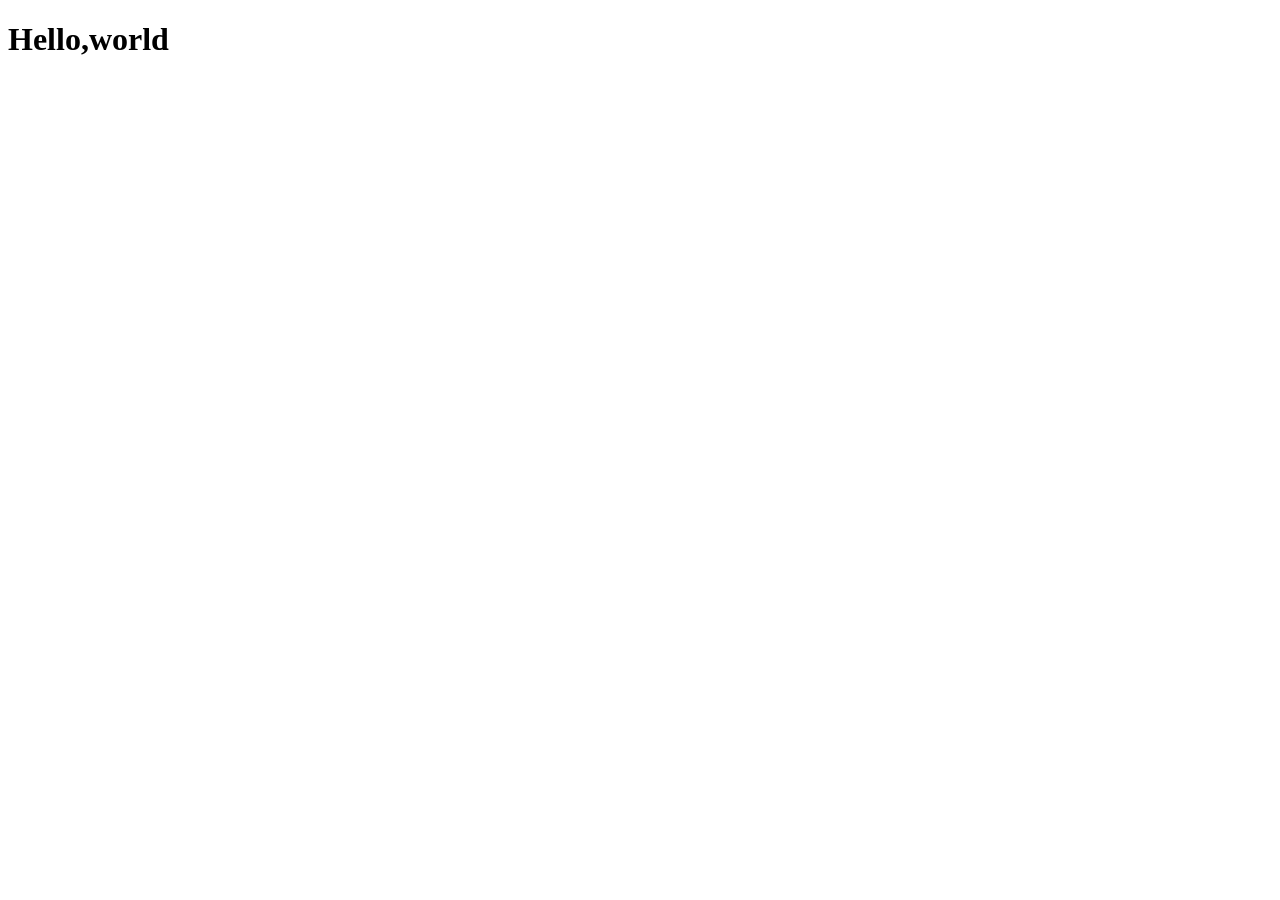
==== index.html @ 1e0f21ea "hello" ====
<!DOCTYPE html>
<html lang="pt-br">
<head>
    <meta charset="UTF-8">
    <meta name="viewport" content="width=device-width, initial-scale=1.0">
    <title>Projeto social</title>
</head>
<body>
    <h1>Hello,world</h1>
</body>
</html>
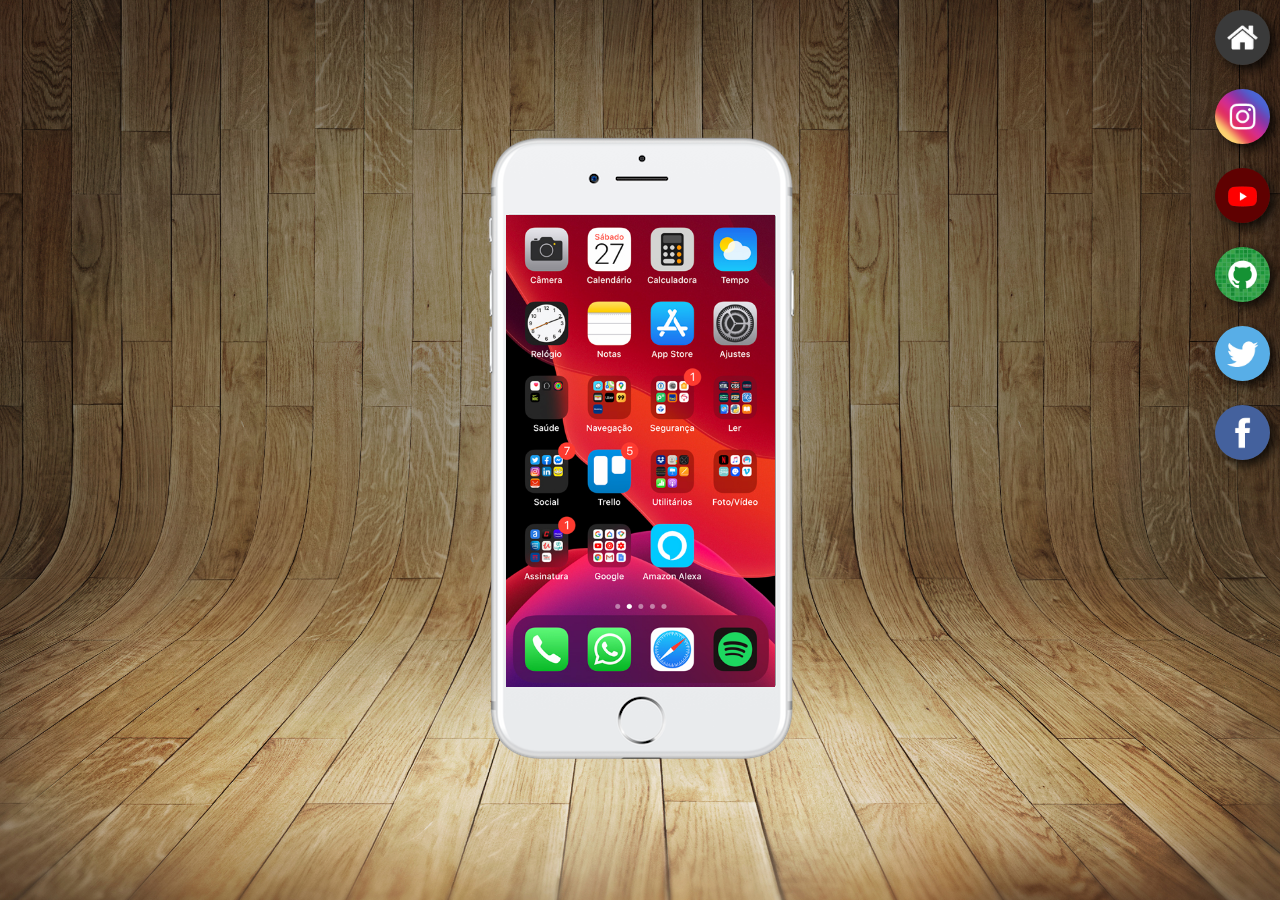
==== commit d475bdf8: "acabei" ====
--- a/index.html
+++ b/index.html
@@ -3,9 +3,23 @@
 <head>
     <meta charset="UTF-8">
     <meta name="viewport" content="width=device-width, initial-scale=1.0">
+    <link rel="shortcut icon" href="imagens/favicon.ico" type="image/x-icon">
+    <link rel="stylesheet" href="estilos/style.css">
     <title>Projeto social</title>
 </head>
 <body>
-    <h1>Hello,world</h1>
+    <main>
+        <section id="celular">
+            <iframe src="home.html" frameborder="0" id="tela" name="tela"></iframe>
+        </section>
+        <section id="redes-sociais">
+             <a href="home.html" target="tela"><img src="imagens/logo-home.jpg" alt=""></a><br>
+             <a href="insta.html" target="tela"><img src="imagens/logo-instagram.jpg" alt=""></a><br>
+             <a href="youtube.html" target="tela"><img src="imagens/logo-youtube.jpg" alt=""></a><br>
+             <a href="git.html" target="tela"><img src="imagens/logo-github.jpg" alt=""></a><br>
+             <a href="twitter.html" target="tela"><img src="imagens/logo-twitter.jpg" alt=""></a><br>
+             <a href="face.html" target="tela"><img src="imagens/logo-facebook.jpg" alt=""></a>
+        </section>
+    </main>
 </body>
 </html>
--- a/estilos/style.css
+++ b/estilos/style.css
@@ -0,0 +1,56 @@
+@charset "UTF-8";
+
+*{
+    padding: 0px;
+    margin: 0px;
+}
+
+html, body{
+    min-height: 100vh;
+    min-width: 100vw;
+    background-color: black;
+}
+
+main{
+    position: relative;
+    background-color: green;
+    min-height: 100vh;
+    min-width: 100vw;
+    background-image: url(../imagens/fundo-madeira.jpg);
+    background-position: center center;
+    background-size: cover;
+    background-repeat: no-repeat;
+    background-attachment: fixed;
+}
+
+section#celular{
+    position: absolute;
+    top: 50%;
+    left: 50%;
+    transform: translate(-50%, -50%);
+
+    background-image: url(../imagens/frame-iphone.png);
+    background-repeat: no-repeat;
+
+    width: 308px;
+    height: 630px;
+
+}
+
+iframe#tela{
+    position: absolute;
+    top: 80px;
+    left: 20px;
+    width: 269px;
+    height: 472px;
+}
+
+section#redes-sociais{
+    text-align: right;
+}
+section#redes-sociais img{
+    width: 55px;
+    margin: 10px;
+    border-radius: 50%;
+    box-shadow: 5px 5px 10px rgba(0, 0, 0, 0.726);
+}
